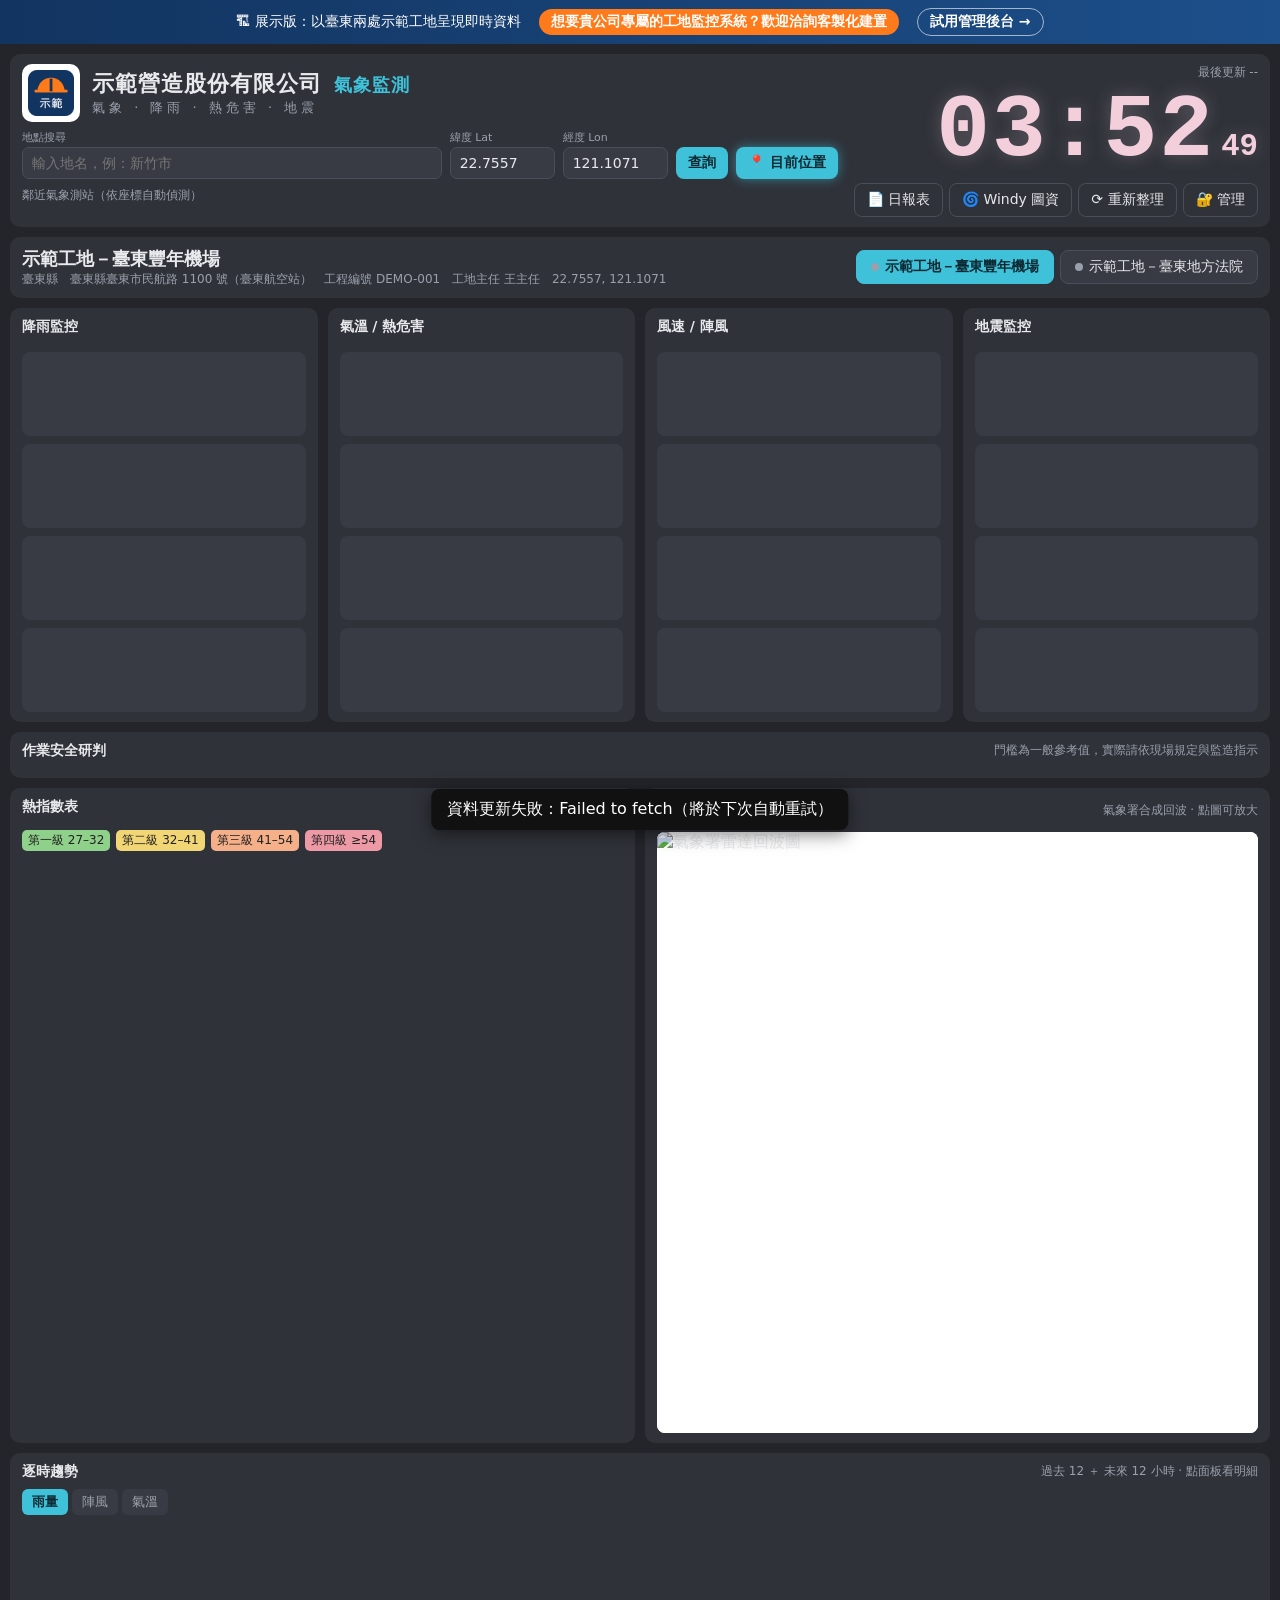
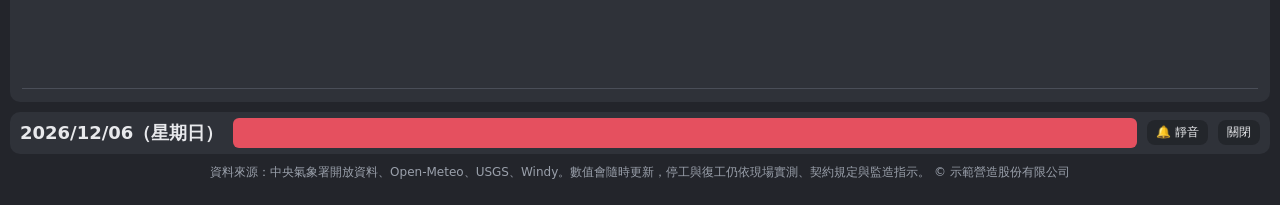
==== index.html @ d1ca717b "工地環境安全即時監控系統 線上展示站 v1.0.1 - 示範營造股份有限公司品牌與 Logo - 兩處示範工地：臺東豐年機場、臺東地方法院 - 展示版橫幅、客製化洽詢連結、後台試用帳號（無法發佈） -" ====
<!doctype html>
<html lang="zh-Hant-TW">
<head>
<meta charset="utf-8">
<meta name="viewport" content="width=device-width, initial-scale=1, viewport-fit=cover">
<title>示範營造｜工地環境安全即時監控</title>
<meta name="description" content="示範營造股份有限公司 工地環境安全即時監控系統：降雨、熱危害、風速、地震、雷達回波、Windy 圖資與作業安全研判。">
<meta name="theme-color" content="#23252b">
<meta property="og:type" content="website">
<meta property="og:site_name" content="工地環境安全即時監控系統">
<meta property="og:title" content="工地環境安全即時監控系統｜線上展示">
<meta property="og:description" content="營造廠專屬的工地氣象監控網頁：降雨、熱危害、陣風、地震、颱風暴風圈、雷達回波與 Windy 圖資，自動研判能否吊掛、澆置，一鍵產出工地氣象日報表。手機、電腦都能裝成 APP。">
<meta property="og:url" content="https://ozlm0806.github.io/site-monitor-demo/">
<meta property="og:image" content="https://ozlm0806.github.io/site-monitor-demo/og-image.png">
<meta property="og:image:width" content="1200">
<meta property="og:image:height" content="630">
<meta property="og:locale" content="zh_TW">
<meta name="twitter:card" content="summary_large_image">
<link rel="manifest" href="manifest.webmanifest">
<link rel="icon" type="image/png" sizes="32x32" href="icons/favicon-32.png">
<link rel="apple-touch-icon" href="icons/apple-touch-icon.png">
<meta name="apple-mobile-web-app-capable" content="yes">
<meta name="mobile-web-app-capable" content="yes">
<meta name="apple-mobile-web-app-status-bar-style" content="black-translucent">
<meta name="apple-mobile-web-app-title" content="示範工地監控">
<link rel="stylesheet" href="css/style.css?v=1.0.1">
</head>
<body>
<div id="demoBar" class="demo-bar" hidden><span>🏗 展示版：以臺東兩處示範工地呈現即時資料</span><a id="demoCta" target="_blank" rel="noopener"></a><a href="admin.html">試用管理後台 →</a></div>
<div id="previewBanner" class="preview-banner" hidden>目前顯示「管理後台本機草稿」預覽（尚未發佈） <button id="btnExitPreview">結束預覽</button></div>

<div class="app">
  <!-- ===== 標頭 ===== -->
  <header class="panel header">
    <div class="brand-area">
      <div class="brand">
        <div class="logo-tile"><img src="icons/logo.png" alt="示範營造 Logo"></div>
        <div class="brand-text">
          <div class="brand-title"><span id="companyName">示範營造股份有限公司</span><span class="brand-sys">氣象監測</span></div>
          <div class="brand-sub">氣象 · 降雨 · 熱危害 · 地震</div>
        </div>
      </div>
      <div class="search-row">
        <label class="fld grow"><span>地點搜尋</span><input id="inpPlace" type="search" placeholder="輸入地名，例：新竹市" enterkeyhint="search"></label>
        <label class="fld num"><span>緯度 Lat</span><input id="inpLat" inputmode="decimal" placeholder="25.03"></label>
        <label class="fld num"><span>經度 Lon</span><input id="inpLon" inputmode="decimal" placeholder="121.56"></label>
        <button id="btnQuery" class="btn btn-accent">查詢</button>
        <button id="btnGeo" class="btn btn-accent glow">📍 目前位置</button>
      </div>
      <div class="station-row">
        <span class="muted small">鄰近氣象測站（依座標自動偵測）</span>
        <div id="stationChips" class="chips"></div>
      </div>
    </div>
    <div class="clock-area">
      <div class="meta small muted"><span id="dataSourceNote"></span>　最後更新 <span id="lastUpdate">--</span></div>
      <div class="clock"><span id="clockHM">--:--</span><span id="clockS">--</span></div>
      <div class="toolbar">
        <button class="btn btn-ghost" id="btnReport">📄 日報表</button>
        <button class="btn btn-ghost" id="btnWindy">🌀 Windy 圖資</button>
        <button class="btn btn-ghost" id="btnRefresh">⟳ 重新整理</button>
        <button class="btn btn-ghost" id="btnInstall" hidden>⬇ 安裝 APP</button>
        <a class="btn btn-ghost" href="admin.html">🔐 管理</a>
      </div>
    </div>
  </header>

  <!-- ===== 工地切換列 ===== -->
  <nav class="panel sitebar">
    <div class="site-current">
      <div class="site-name" id="siteName">--</div>
      <div class="site-info small muted" id="siteInfo"></div>
    </div>
    <div class="site-buttons" id="siteButtons"></div>
  </nav>

  <!-- ===== 主內容 ===== -->
  <main class="grid">
    <section class="panel card-col" id="cardRain">
      <div class="col-head"><b>降雨監控</b><span class="small muted" id="rainSrc"></span></div>
      <div class="metric" id="mRainNow"></div>
      <div class="metric" id="mRain3h"></div>
      <div class="metric" id="mRainDay"></div>
      <div class="metric" id="mRain12f"></div>
    </section>
    <section class="panel card-col" id="cardTemp">
      <div class="col-head"><b>氣溫 / 熱危害</b><span class="small muted" id="tempSrc"></span></div>
      <div class="metric" id="mTemp"></div>
      <div class="metric" id="mRh"></div>
      <div class="metric" id="mFeel"></div>
      <div class="metric" id="mHI"></div>
    </section>
    <section class="panel card-col" id="cardWind">
      <div class="col-head"><b>風速 / 陣風</b><span class="small muted" id="windSrc"></span></div>
      <div class="metric" id="mWind"></div>
      <div class="metric" id="mGust24"></div>
      <div class="metric" id="mGustNow"></div>
      <div class="metric" id="mGust12f"></div>
    </section>
    <section class="panel card-col" id="cardQuake">
      <div class="col-head"><b>地震監控</b><span class="small muted" id="quakeSrc"></span></div>
      <div class="metric" id="mQMag"></div>
      <div class="metric" id="mQInt"></div>
      <div class="metric" id="mQDist"></div>
      <div class="metric" id="mQCount"></div>
    </section>

    <section class="panel heat-panel">
      <div class="col-head"><b>熱指數表</b><span class="small muted" id="heatNote"></span></div>
      <div class="heat-wrap"><table class="heat" id="heatTable"></table></div>
      <div class="heat-legend small">
        <span class="lv lv1">第一級 27–32</span><span class="lv lv2">第二級 32–41</span><span class="lv lv3">第三級 41–54</span><span class="lv lv4">第四級 ≥54</span>
      </div>
    </section>

    <section class="panel radar-panel">
      <div class="col-head">
        <div class="tabs" role="tablist">
          <button class="tab active" data-map="radar">雷達回波</button>
          <button class="tab" data-map="windy">Windy</button>
        </div>
        <span class="small muted" id="radarNote">氣象署合成回波 · 點圖可放大</span>
      </div>
      <div class="map-box">
        <img id="radarImg" class="radar-img" alt="氣象署雷達回波圖" referrerpolicy="no-referrer">
        <div id="windyBox" class="windy-box" hidden>
          <div class="windy-layers" id="windyLayersMini"></div>
          <iframe id="windyMini" title="Windy" allowfullscreen></iframe>
        </div>
      </div>
    </section>

    <section class="panel safety-panel">
      <div class="col-head"><b>作業安全研判</b><span class="small muted">門檻為一般參考值，實際請依現場規定與監造指示</span></div>
      <div class="safety-grid" id="safetyGrid"></div>
    </section>

    <section class="panel trend-panel" id="trendPanel">
      <div class="col-head"><b>逐時趨勢</b><span class="small muted">過去 12 ＋ 未來 12 小時 · 點面板看明細</span></div>
      <div class="tabs small-tabs" id="trendTabs">
        <button class="tab active" data-k="rain">雨量</button>
        <button class="tab" data-k="gust">陣風</button>
        <button class="tab" data-k="temp">氣溫</button>
      </div>
      <div class="trend-sub small muted" id="trendSub"></div>
      <div class="trend" id="trendChart"></div>
      <div class="trend-axis small muted" id="trendAxis"></div>
    </section>
  </main>

  <!-- ===== 底部警示列 ===== -->
  <footer class="panel footer">
    <div class="foot-date" id="footDate">--</div>
    <div class="ticker" id="ticker"><div class="ticker-track" id="tickerTrack"></div></div>
    <button class="btn btn-mini" id="btnMute">🔔 靜音</button>
    <button class="btn btn-mini" id="btnTickerClose">關閉</button>
  </footer>
  <div class="disclaimer small muted">資料來源：中央氣象署開放資料、Open-Meteo、USGS、Windy。數值會隨時更新，停工與復工仍依現場實測、契約規定與監造指示。 © <span id="footCompany">示範營造股份有限公司</span></div>
</div>

<!-- ===== 共用彈出視窗 ===== -->
<div class="modal" id="modal" hidden>
  <div class="modal-backdrop" data-close></div>
  <div class="modal-box">
    <div class="modal-head"><b id="modalTitle"></b><div class="modal-tools" id="modalTools"></div><button class="btn btn-mini" data-close>✕ 關閉</button></div>
    <div class="modal-body" id="modalBody"></div>
  </div>
</div>

<div class="toast" id="toast" hidden></div>

<script src="js/core.js?v=1.0.1"></script>
<script src="js/data.js?v=1.0.1"></script>
<script src="js/report.js?v=1.0.1"></script>
<script src="js/app.js?v=1.0.1"></script>
</body>
</html>
---- css/style.css ----
/* 示範營造 工地環境安全即時監控系統 */
:root {
  --bg: #23252b;
  --panel: #2f3239;
  --card: #383b43;
  --card2: #41444d;
  --line: #4a4e58;
  --text: #e8e9ec;
  --muted: #9aa0ab;
  --accent: #3fc1d9;
  --green: #3ecf5a;
  --yellow: #e8b33a;
  --orange: #f08a3c;
  --red: #e5505f;
  --clock: #f3cfdc;
  --brand: #2a0069;
  --brand2: #ff4a00;
  --radius: 10px;
  font-family: "Noto Sans TC", "Microsoft JhengHei", "PingFang TC", system-ui, sans-serif;
}
* { box-sizing: border-box; }
html, body { margin: 0; background: var(--bg); color: var(--text); }
body { min-height: 100vh; -webkit-text-size-adjust: 100%; }
button, input, select, textarea { font: inherit; color: inherit; }
a { color: var(--accent); }
.small { font-size: 12px; }
.muted { color: var(--muted); }
[hidden] { display: none !important; }

.app { padding: 10px; padding-top: max(10px, env(safe-area-inset-top)); display: flex; flex-direction: column; gap: 10px; max-width: 1920px; margin: 0 auto; }
.panel { background: var(--panel); border-radius: var(--radius); padding: 10px 12px; }

/* ---------- 按鈕 ---------- */
.btn { border: 0; border-radius: 8px; padding: 7px 12px; cursor: pointer; background: var(--card2); white-space: nowrap; text-decoration: none; display: inline-flex; align-items: center; gap: 4px; font-size: 14px; color: var(--text); }
.btn:hover { filter: brightness(1.15); }
.btn:disabled { opacity: .45; cursor: not-allowed; filter: none; }
.btn-accent { background: var(--accent); color: #0d2a33; font-weight: 700; }
.btn-accent.glow { box-shadow: 0 0 12px rgba(63, 193, 217, .55); }
.btn-ghost { background: transparent; border: 1px solid var(--line); }
.btn-mini { padding: 4px 9px; font-size: 12px; background: rgba(0,0,0,.25); }
.btn-danger, .btn-mini.btn-danger { background: var(--red); color: #fff; }
.btn-mini.btn-accent { background: var(--accent); color: #0d2a33; }

/* ---------- 標頭 ---------- */
.header { display: flex; gap: 16px; justify-content: space-between; flex-wrap: wrap; }
.brand-area { flex: 1 1 560px; min-width: 0; display: flex; flex-direction: column; gap: 8px; }
.brand { display: flex; align-items: center; gap: 12px; }
.logo-tile { width: 58px; height: 58px; background: #fff; border-radius: 10px; display: grid; place-items: center; padding: 6px; flex: none; }
.logo-tile img { max-width: 100%; max-height: 100%; }
.brand-title { font-size: 22px; font-weight: 800; letter-spacing: 1px; display: flex; flex-wrap: wrap; gap: 0 12px; align-items: baseline; }
.brand-sys { font-size: 18px; color: var(--accent); }
.brand-sub { color: var(--muted); letter-spacing: 4px; font-size: 13px; }
.search-row { display: flex; gap: 8px; align-items: flex-end; flex-wrap: wrap; }
.fld { display: flex; flex-direction: column; gap: 2px; font-size: 11px; color: var(--muted); }
.fld input, .fld select, .fld textarea { background: var(--card); border: 1px solid var(--line); border-radius: 7px; padding: 7px 9px; font-size: 14px; color: var(--text); min-width: 0; }
.fld.grow { flex: 1 1 180px; }
.fld.num input { width: 105px; }
.station-row { display: flex; flex-direction: column; gap: 4px; }
.chips { display: flex; gap: 6px; flex-wrap: wrap; }
.chip { background: var(--card); border: 1px solid var(--line); border-radius: 14px; padding: 3px 10px; font-size: 12px; cursor: pointer; }
.chip.active { background: var(--accent); color: #0d2a33; border-color: var(--accent); font-weight: 700; }

.clock-area { display: flex; flex-direction: column; align-items: flex-end; justify-content: space-between; gap: 6px; }
.clock { font-family: "Consolas", "SF Mono", monospace; color: var(--clock); font-weight: 700; line-height: 1; text-shadow: 0 0 18px rgba(243, 207, 220, .25); }
#clockHM { font-size: clamp(54px, 7vw, 104px); letter-spacing: 2px; }
#clockS { font-size: clamp(22px, 2.4vw, 36px); margin-left: 6px; }
.toolbar { display: flex; gap: 6px; flex-wrap: wrap; justify-content: flex-end; }
.meta { text-align: right; }

/* ---------- 工地列 ---------- */
.sitebar { display: flex; align-items: center; justify-content: space-between; gap: 12px; flex-wrap: wrap; }
.site-name { font-size: 18px; font-weight: 800; }
.site-buttons { display: flex; gap: 6px; flex-wrap: wrap; }
.site-btn { background: var(--card); border: 1px solid var(--line); border-radius: 8px; padding: 7px 14px; cursor: pointer; font-size: 14px; }
.site-btn.active { background: var(--accent); color: #0d2a33; font-weight: 800; border-color: var(--accent); }
.site-btn .dot { display: inline-block; width: 8px; height: 8px; border-radius: 50%; margin-right: 6px; background: var(--muted); vertical-align: middle; }
.site-btn .dot.g { background: var(--green); } .site-btn .dot.y { background: var(--yellow); } .site-btn .dot.r { background: var(--red); }

/* ---------- 主格線 ---------- */
.grid { display: grid; gap: 10px; grid-template-columns: repeat(4, minmax(0, 1fr)) minmax(0, 1.35fr) minmax(0, 1.15fr);
  grid-template-areas:
    "rain temp wind quake heat radar"
    "safe safe safe safe heat trend"; }
#cardRain { grid-area: rain; } #cardTemp { grid-area: temp; } #cardWind { grid-area: wind; } #cardQuake { grid-area: quake; }
.heat-panel { grid-area: heat; } .radar-panel { grid-area: radar; } .safety-panel { grid-area: safe; } .trend-panel { grid-area: trend; }

.col-head { display: flex; justify-content: space-between; align-items: center; gap: 8px; margin-bottom: 8px; font-size: 14px; flex-wrap: wrap; }
.card-col { display: flex; flex-direction: column; gap: 8px; }
.metric { background: var(--card); border-radius: 8px; padding: 8px 10px; flex: 1; min-height: 84px; }
.metric .lbl { font-size: 13px; color: #cfd2d8; }
.metric .val { font-size: clamp(28px, 2.4vw, 40px); font-weight: 800; line-height: 1.15; font-variant-numeric: tabular-nums; }
.metric .val small { font-size: 15px; font-weight: 600; margin-left: 2px; }
.metric .sub { font-size: 11.5px; color: var(--muted); overflow: hidden; text-overflow: ellipsis; white-space: nowrap; }
.c-g { color: var(--green); } .c-y { color: var(--yellow); } .c-o { color: var(--orange); } .c-r { color: var(--red); } .c-m { color: var(--muted); }

/* 熱指數表 */
.heat-wrap { overflow: auto; }
table.heat { border-collapse: collapse; width: 100%; font-size: 10.5px; font-variant-numeric: tabular-nums; }
table.heat th, table.heat td { padding: 3px 1px; text-align: center; border: 1px solid rgba(0,0,0,.25); }
table.heat th { color: var(--muted); font-weight: 600; background: var(--card); }
table.heat td { color: #222; }
td.h0 { background: #cfd6cf; } td.h1 { background: #8fd18a; } td.h2 { background: #f2d675; } td.h3 { background: #f5b08a; } td.h4 { background: #ee9aa6; }
td.cur { outline: 3px solid #fff; outline-offset: -2px; position: relative; font-weight: 900; box-shadow: 0 0 10px #fff; }
th.cur { color: var(--accent) !important; }
.heat-legend { display: flex; gap: 6px; flex-wrap: wrap; margin-top: 6px; }
.lv { padding: 2px 6px; border-radius: 5px; color: #222; }
.lv1 { background: #8fd18a; } .lv2 { background: #f2d675; } .lv3 { background: #f5b08a; } .lv4 { background: #ee9aa6; }

/* 雷達 / Windy */
.tabs { display: flex; gap: 4px; }
.tab { background: var(--card); border: 0; border-radius: 6px; padding: 4px 10px; cursor: pointer; font-size: 13px; color: var(--muted); }
.tab.active { background: var(--accent); color: #0d2a33; font-weight: 800; }
.map-box { position: relative; aspect-ratio: 1 / 1; background: #fff; border-radius: 8px; overflow: hidden; }
.radar-img { width: 100%; height: 100%; object-fit: contain; cursor: zoom-in; display: block; background: #fff; }
.windy-box { position: absolute; inset: 0; display: flex; flex-direction: column; background: var(--card); }
.windy-box iframe { flex: 1; border: 0; width: 100%; }
.windy-layers { display: flex; gap: 4px; flex-wrap: wrap; padding: 5px; background: var(--card); }
.windy-layers .chip { padding: 2px 8px; }

/* 作業安全研判 */
.safety-grid { display: grid; grid-template-columns: repeat(5, minmax(0, 1fr)); gap: 8px; }
.sf { border-radius: 8px; padding: 7px 9px; background: #f1f2f4; color: #222; border-left: 6px solid var(--muted); cursor: default; min-height: 82px; }
.sf .t { font-size: 13px; color: #555; }
.sf .s { font-size: 20px; font-weight: 900; line-height: 1.3; overflow: hidden; white-space: nowrap; text-overflow: ellipsis; }
.sf .d { font-size: 11.5px; color: #444; display: -webkit-box; -webkit-line-clamp: 2; -webkit-box-orient: vertical; overflow: hidden; }
.sf.g { border-left-color: var(--green); } .sf.g .s { color: #1f9d3a; }
.sf.y { border-left-color: var(--yellow); background: #fbf3df; } .sf.y .s { color: #c98a00; }
.sf.r { border-left-color: var(--red); background: #fbe3e6; } .sf.r .s { color: #d42f43; }
.sf.m .s { color: #888; }
.sf.click { cursor: pointer; }
.sf.click:hover { filter: brightness(.96); }

/* 逐時趨勢 */
.trend-panel { cursor: pointer; display: flex; flex-direction: column; }
.small-tabs { margin-bottom: 4px; }
.trend { flex: 1; min-height: 150px; display: flex; align-items: flex-end; gap: 2px; border-bottom: 1px solid var(--line); position: relative; padding-top: 14px; }
.bar { flex: 1; border-radius: 3px 3px 0 0; min-height: 1px; position: relative; }
.bar.past { background: #4d8fe0; }
.bar.fut { background: #d4a32a; opacity: .9; }
.bar.now { outline: 2px solid #fff; }
.bar:hover::after { content: attr(data-tip); position: absolute; bottom: 100%; left: 50%; transform: translateX(-50%); background: #000; color: #fff; padding: 2px 6px; border-radius: 4px; font-size: 11px; white-space: nowrap; z-index: 3; }
.trend-axis { display: flex; justify-content: space-between; margin-top: 3px; }

/* 底部 */
.footer { display: flex; align-items: center; gap: 10px; padding: 6px 10px; }
.foot-date { font-size: 18px; font-weight: 700; white-space: nowrap; }
.ticker { flex: 1; overflow: hidden; background: var(--red); border-radius: 6px; height: 30px; position: relative; min-width: 0; }
.ticker.ok { background: #2c7a3d; }
.ticker.warn { background: #a8780c; }
.ticker-track { position: absolute; white-space: nowrap; top: 0; line-height: 30px; font-weight: 700; padding-left: 100%; animation: marquee 40s linear infinite; }
.ticker-track span { margin-right: 60px; }
@keyframes marquee { from { transform: translateX(0); } to { transform: translateX(-100%); } }
.disclaimer { text-align: center; padding: 0 10px 14px; }

/* 展示版 */
.demo-bar { display: flex; gap: 8px 18px; justify-content: center; align-items: center; flex-wrap: wrap; padding: 8px 12px; background: linear-gradient(90deg, #123460, #1d4f8a); color: #fff; font-size: 14px; text-align: center; }
.demo-bar a { color: #fff; font-weight: 700; background: #ff7a1a; padding: 4px 12px; border-radius: 16px; text-decoration: none; }
.demo-bar a + a { background: transparent; border: 1px solid rgba(255,255,255,.6); }
.demo-hint { background: rgba(255, 122, 26, .15); border: 1px solid #ff7a1a; border-radius: 8px; padding: 8px 12px; font-size: 13px; line-height: 1.7; margin: 0 0 10px; }

/* 預覽橫幅 */
.preview-banner { background: var(--yellow); color: #222; text-align: center; padding: 6px; font-weight: 700; }

/* ---------- Modal ---------- */
.modal { position: fixed; inset: 0; z-index: 50; display: flex; align-items: center; justify-content: center; }
.modal-backdrop { position: absolute; inset: 0; background: rgba(0,0,0,.6); }
.modal-box { position: relative; background: var(--panel); border-radius: 12px; width: min(1200px, 96vw); max-height: 92vh; display: flex; flex-direction: column; box-shadow: 0 10px 40px rgba(0,0,0,.5); }
.modal-head { display: flex; align-items: center; gap: 8px; padding: 10px 12px; border-bottom: 1px solid var(--line); flex-wrap: wrap; }
.modal-head b { margin-right: auto; }
.modal-tools { display: flex; gap: 6px; flex-wrap: wrap; }
.modal-body { overflow: auto; padding: 12px; }
.modal-body iframe.report { width: 100%; height: 75vh; border: 0; background: #fff; border-radius: 6px; }
.modal-body iframe.windy-full { width: 100%; height: 72vh; border: 0; border-radius: 6px; }

table.data { width: 100%; border-collapse: collapse; font-size: 13px; font-variant-numeric: tabular-nums; }
table.data th, table.data td { padding: 5px 8px; border-bottom: 1px solid var(--line); text-align: right; }
table.data th:first-child, table.data td:first-child { text-align: left; }
table.data th { color: var(--muted); position: sticky; top: 0; background: var(--panel); }
table.data tr.now td { background: rgba(63, 193, 217, .22); font-weight: 700; }
table.data tr.fut td { color: #cdd1d8; }

.typhoon { border-left: 4px solid var(--red); padding: 8px 12px; margin-bottom: 12px; background: var(--card); border-radius: 6px; font-size: 13px; line-height: 1.7; }
.typhoon h3 { margin: 0 0 4px; font-size: 16px; }
.radar-big { width: 100%; max-height: 74vh; object-fit: contain; background: #fff; border-radius: 6px; }
.radar-ctrl { display: flex; gap: 8px; align-items: center; margin-bottom: 8px; flex-wrap: wrap; }

.toast { position: fixed; bottom: 70px; left: 50%; transform: translateX(-50%); background: #111; color: #fff; padding: 10px 16px; border-radius: 8px; z-index: 60; box-shadow: 0 4px 18px rgba(0,0,0,.5); max-width: 90vw; }

/* ---------- 響應式 ---------- */
@media (max-width: 1500px) {
  .grid { grid-template-columns: repeat(4, minmax(0, 1fr));
    grid-template-areas:
      "rain temp wind quake"
      "safe safe safe safe"
      "heat heat radar radar"
      "trend trend trend trend"; }
  .trend { min-height: 170px; }
}
@media (max-width: 900px) {
  .grid { grid-template-columns: repeat(2, minmax(0, 1fr));
    grid-template-areas: "rain temp" "wind quake" "safe safe" "radar radar" "trend trend" "heat heat"; }
  .safety-grid { grid-template-columns: repeat(2, minmax(0, 1fr)); }
  .clock-area { align-items: stretch; width: 100%; }
  .clock { text-align: center; }
  .toolbar { justify-content: center; }
  .meta { text-align: center; }
}
@media (max-width: 560px) {
  .app { padding: 8px; gap: 8px; }
  .brand-title { font-size: 18px; }
  .brand-sys { font-size: 15px; }
  .logo-tile { width: 48px; height: 48px; }
  .fld.num input { width: 88px; }
  .metric { min-height: 72px; padding: 6px 8px; }
  .metric .val { font-size: 26px; }
  .card-col { padding: 8px; }
  .foot-date { font-size: 13px; }
  .site-btn { padding: 6px 10px; font-size: 13px; }
  .toolbar .btn { font-size: 12px; padding: 6px 8px; }
  .sf .s { font-size: 17px; }
}
@media print { .footer, .toolbar { display: none; } }
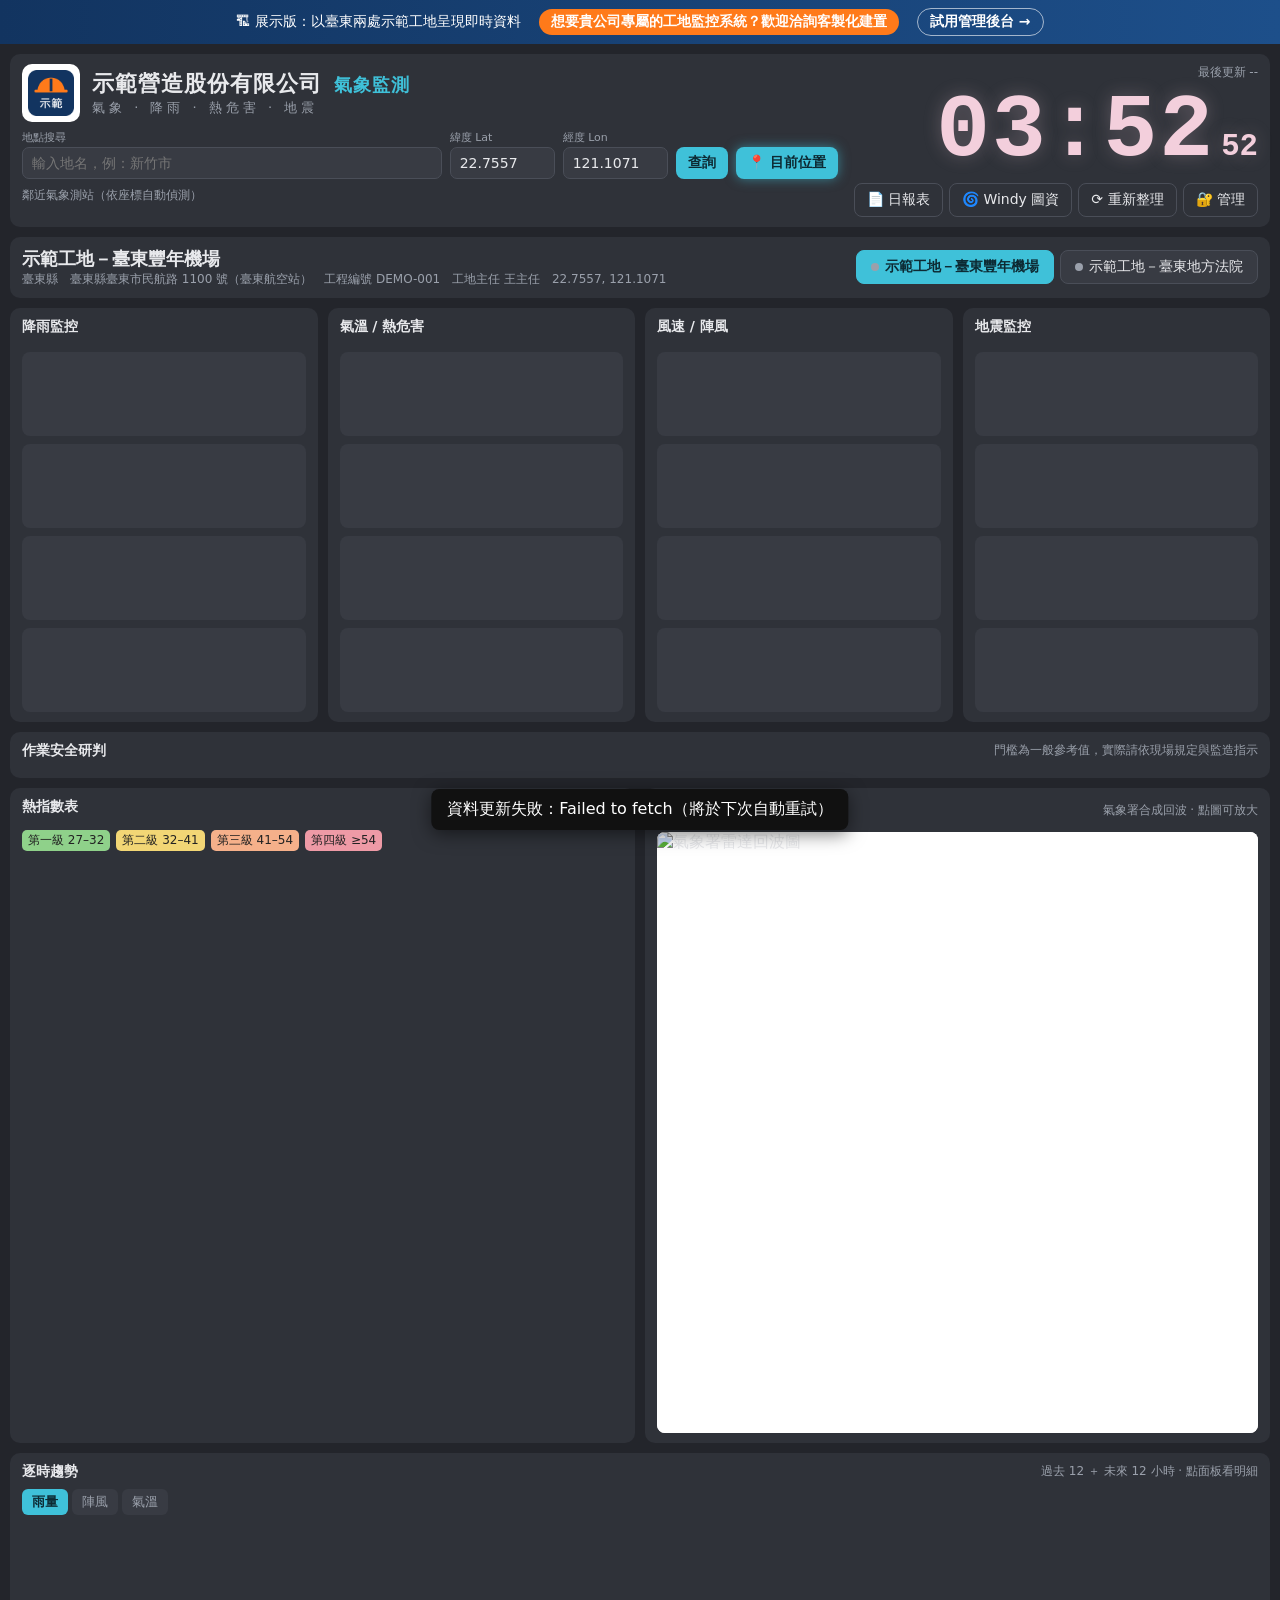
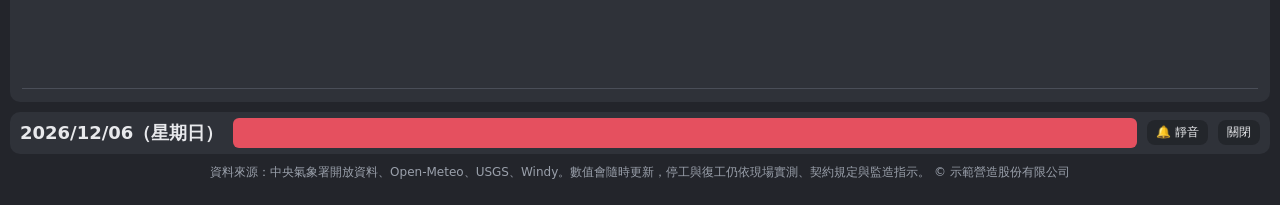
==== commit 8ff1824f: "展示站加入瀏覽人次計數（v1.0.2） - 展示橫幅顯示「已瀏覽 N 人次」，計數服務為 Abacus（免費、免註冊） - 同一分頁工作階段只計一次，本機測試只讀不累加，計數失敗時不顯示  Co-Au" ====
--- a/index.html
+++ b/index.html
@@ -23,10 +23,10 @@
 <meta name="mobile-web-app-capable" content="yes">
 <meta name="apple-mobile-web-app-status-bar-style" content="black-translucent">
 <meta name="apple-mobile-web-app-title" content="示範工地監控">
-<link rel="stylesheet" href="css/style.css?v=1.0.1">
+<link rel="stylesheet" href="css/style.css?v=1.0.2">
 </head>
 <body>
-<div id="demoBar" class="demo-bar" hidden><span>🏗 展示版：以臺東兩處示範工地呈現即時資料</span><a id="demoCta" target="_blank" rel="noopener"></a><a href="admin.html">試用管理後台 →</a></div>
+<div id="demoBar" class="demo-bar" hidden><span>🏗 展示版：以臺東兩處示範工地呈現即時資料</span><span id="demoViews" class="demo-views" hidden></span><a id="demoCta" target="_blank" rel="noopener"></a><a href="admin.html">試用管理後台 →</a></div>
 <div id="previewBanner" class="preview-banner" hidden>目前顯示「管理後台本機草稿」預覽（尚未發佈） <button id="btnExitPreview">結束預覽</button></div>
 
 <div class="app">
@@ -169,9 +169,9 @@
 
 <div class="toast" id="toast" hidden></div>
 
-<script src="js/core.js?v=1.0.1"></script>
-<script src="js/data.js?v=1.0.1"></script>
-<script src="js/report.js?v=1.0.1"></script>
-<script src="js/app.js?v=1.0.1"></script>
+<script src="js/core.js?v=1.0.2"></script>
+<script src="js/data.js?v=1.0.2"></script>
+<script src="js/report.js?v=1.0.2"></script>
+<script src="js/app.js?v=1.0.2"></script>
 </body>
 </html>
--- a/css/style.css
+++ b/css/style.css
@@ -156,6 +156,7 @@
 .demo-bar { display: flex; gap: 8px 18px; justify-content: center; align-items: center; flex-wrap: wrap; padding: 8px 12px; background: linear-gradient(90deg, #123460, #1d4f8a); color: #fff; font-size: 14px; text-align: center; }
 .demo-bar a { color: #fff; font-weight: 700; background: #ff7a1a; padding: 4px 12px; border-radius: 16px; text-decoration: none; }
 .demo-bar a + a { background: transparent; border: 1px solid rgba(255,255,255,.6); }
+.demo-views { background: rgba(255,255,255,.14); padding: 3px 12px; border-radius: 14px; font-weight: 700; font-variant-numeric: tabular-nums; }
 .demo-hint { background: rgba(255, 122, 26, .15); border: 1px solid #ff7a1a; border-radius: 8px; padding: 8px 12px; font-size: 13px; line-height: 1.7; margin: 0 0 10px; }
 
 /* 預覽橫幅 */
